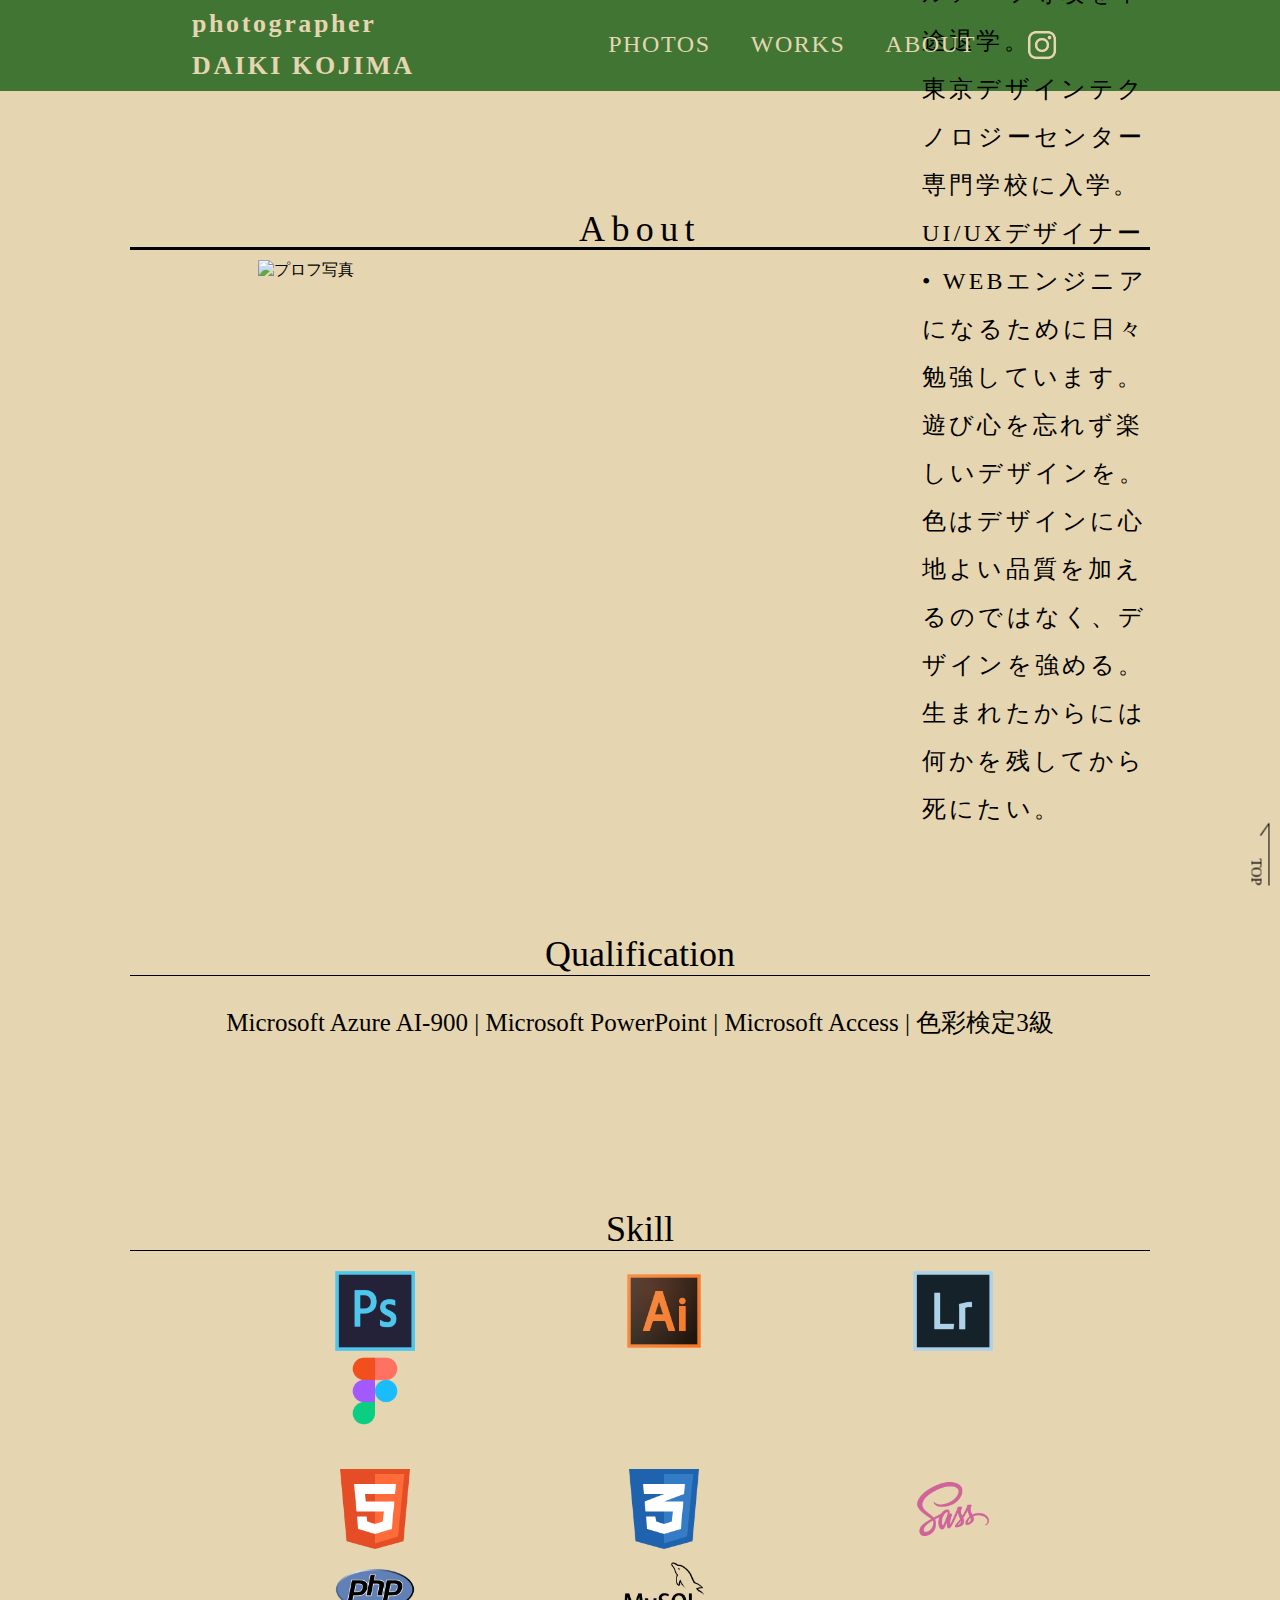
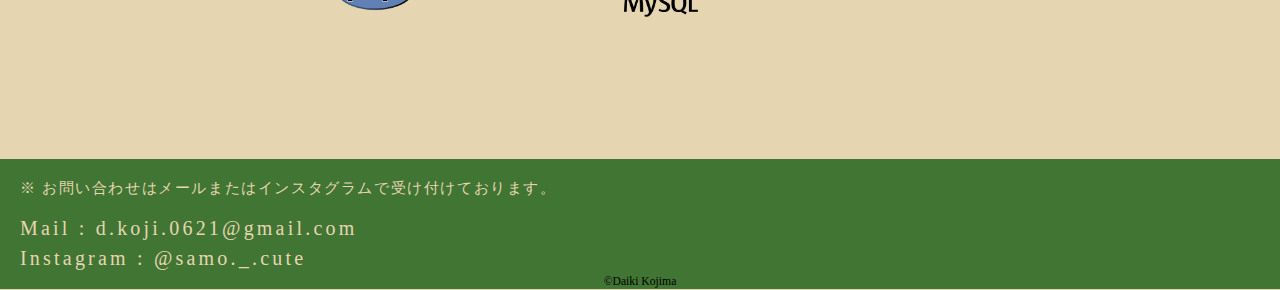
==== Portfolio/html/about.html @ 982846ab "Add files via upload" ====
<!DOCTYPE html>
<html lang="ja">
<head>
    <meta charset="UTF-8">
    <meta http-equiv="X-UA-Compatible" content="IE=edge">
    <meta name="viewport" content="width=device-width, initial-scale=1.0">
    <title>DAIKI  |  Portfolio</title>
    <link rel="icon" href="../profile_img_2.ico" />
    <link rel="stylesheet" href="../css/style.css">
</head>
<body>
    <!-- header -->
    <header id="header">
      <nav id="gnav">
        <div class="nav-box">
          <h1 class="logo">
            <a href="./index.html">
              <span class="text-small">photographer<br />DAIKI KOJIMA</span>
            </a>
          </h1>

          <ul class="menu">
            <li class="menu-nav"><a href="../html/photo.html">PHOTOS</a></li>
            <li class="menu-nav"><a href="../html/work.html">WORKS</a></li>
            <li class="menu-nav"><a href="../html/about.html">ABOUT</a></li>
            <div class="sns">
              <li class="menu-nav">
                <a
                  href="https://www.instagram.com/samo._.cute/"
                  target="_blank"
                  ><img id="instagram" src="../icon_img/insta.png" alt="instagram"
                /></a>
              </li>
            </div>
          </ul>
        </div>
      </nav>
    </header>

    <!-- main -->
    <section id="about">
        <div class="Aboutwrapper">
            <div class="about-wrapper">
                <div class="about-Contents">
                        <h2 class="about-title">About</h2>
                        <div class="about-img">
                            <img src="../profile_img/S__4063728_0.jpg" alt="プロフ写真">
                        </div>
                            <p class="about-text">
                              2000年6月21日生まれ。<br>
                              栃木県出身。<br>
                              桜美林大学 芸術文化学群 ビジュアルアーツ専攻を中途退学。<br>
                              東京デザインテクノロジーセンター専門学校に入学。<br>
                              UI/UXデザイナー • WEBエンジニアになるために日々勉強しています。<br>
                              遊び心を忘れず楽しいデザインを。<br>
                              色はデザインに心地よい品質を加えるのではなく、デザインを強める。<br>
                              生まれたからには何かを残してから死にたい。
                            </p>
                        <div class="skill">
                            <div class="inline">
                                <div class="shikaku-title">Qualification</div>
                                    <div class="shikaku-text">
                                        Microsoft Azure AI-900 | 
                                        Microsoft PowerPoint | 
                                        Microsoft Access | 
                                        色彩検定3級
                                    </div>
                                <div class="skill-title">Skill</div> 
                                      <div class="skill-img">
                                          <ul>
                                            <li><img src="../icon_img/Ps.png"></li>
                                            <li><img src="../icon_img/ai.png"></li>
                                            <li><img src="../icon_img/Lr.png"></li>
                                            <li><img src="../icon_img/figma.png"></li>
                                        </ul>
                                          <br>
                                        <ul>
                                            <li><img src="../icon_img/html.png"></li>
                                            <li><img src="../icon_img/css.png"></li>
                                            <li><img src="../icon_img/sass.png"></li>
                                            <li><img src="../icon_img/php.png"></li>
                                            <li><img src="../icon_img/MySQL.png"></li>
                                        </ul>
                                      </div>
                                </div>
                            </div>
                        </div>
                    </div>
            </div>
        </div>
    </section>

    
    <!-- footer -->
    <section id="footer">
        <div class="footer-wrapper">
          <p id="contact-koko">
            ※ お問い合わせはメールまたはインスタグラムで受け付けております。
          </p>
          <div>
            <ul class="contact-text">
              <li class="mail">Mail : d.koji.0621@gmail.com</li>
              <li class="cont-inst">
                <a
                  href="https://www.instagram.com/samo._.cute/"
                  target="_blank"
                  >Instagram : @samo._.cute
                </a>
              </li>
            </ul>
          </div>
          <div class="copy">
            <small>&copy;Daiki Kojima</small>
          </div>
          <a href="./about.html" id="page-top">TOP</a>
        </div>
      </section>
</main>
<!-- gn.js -->
<script src="./gn.js"></script>
</body>
</html>
---- Portfolio/css/style.css ----
@charset "utf-8";

body{
    margin: 0;
    background-color: #e6d5b1;
    height: auto;
}

a{
    text-decoration: none;
    color: #e6d5b1;
}

img{
    vertical-align: bottom;
    width: 100%;
    height: auto;
}

ul{
    margin: 0;
    padding: 0;
    list-style: none;
}

/*-------- 画像 -------*/

.top-photo-wrapper{
    max-width: 100%;
    height: auto;
    padding: 80px;
    margin: 60px;
    margin-top: 150px;
}

.top-photo-title{
    font-size: 36px;
    font-weight: normal;
    letter-spacing: .4rem;
    line-height: 1;
    margin-bottom: 10px;
    font-family: 'Unna', serif;
    text-align: center;
    border-bottom: solid #000;
}

.photo-view-more{
    margin-top: 50px;
    float: center;
    font-family: 'Unna', serif;
    letter-spacing: 0.3rem;
}

.top-work-wrapper{
    max-width: 100%;
    height: auto;
    padding: 80px;
    margin: 60px;
    margin-top: 150px;
}

.top-work-title{
    font-size: 36px;
    font-weight: normal;
    letter-spacing: .4rem;
    line-height: 1;
    margin-bottom: 10px;
    font-family: 'Unna', serif;
    text-align: center;
    border-bottom: solid #000;
}

.work-view-more{
    margin-top: 50px;
    float: center;
    font-family: 'Unna', serif;
    letter-spacing: 0.3rem;
}

/*------- スライドショー -------*/

.swiper img{
    width: 100%;
    height: auto;
}

.swiper-btn a{
    position: relative;
    display: flex;
    justify-content: space-around;
    align-items: center;
    margin: 0 auto;
    max-width: 200px;
    padding: 10px 25px;
    color: #313131;
    transition: 0.3s ease-in-out;
    font-weight: 600;
}

.swiper-btn a:before,
.swiper-btn a:after{
	content: '';
	width: 18px;
	height: 18px;
	border-color: #000000;
	box-sizing: border-box;
	border-style :solid;
	display: block;
	position: absolute;
	transition: all 0.3s ease-in-out;
}

.swiper-btn a:before{
	top: -6px;
	left: -6px;
	border-width: 2px 0 0 2px;
	z-index: 5;
}

.swiper-btn a:after{
	bottom: -6px;
	right: -6px;
	border-width: 0 2px 2px 0;
}

.swiper-btn a:hover:before,
.swiper-btn a:hover:after{
	width: calc(100% + 12px);
	height: calc(100% + 12px);
	border-color: #000000;
}

.swiper-btn a:hover{
	color: #fff;
	background-color: #000000;
	border-color: #000000;
}

  
/* スライド全体 */
.swiper-slide{
    transition: transform 0.6s;
}
  
/* 左右のスライド */
.swiper-slide-prev,
.swiper-slide-next,
.swiper-slide-duplicate-prev,
.swiper-slide-duplicate-next{
    transform: scale(0.85);
}

/*------- header ----------*/

#gnav{
    width: 100%;
    top: 0;
    z-index: 200;
    background-color: #417534;
}

.nav-box{
    top: 0;
    display: flex;
    justify-content: space-between;
    max-width: 70%;
    margin: 10px auto;
    margin-top: -.1%;
}

.logo{
    display: flex;
    align-items: center;
    line-height: 1.6;
    margin: 0;
    font-size: 26px;
    letter-spacing: 0.1em;
    font-family: 'Unna', serif;
    transition: all .3s ease;
    text-decoration: none;
}

.logo:hover{
    cursor: pointer;
    transform: scale(1.2);
}

.nav-box ul{
    display: flex;
    align-items: center;
    list-style: none;
}

.nav-box li{
    display: list-item;
    padding: 20px;
}

.menu{
    font-size: 24px;
}

.menu-nav{
    font-family: 'Unna', serif;
    letter-spacing: 0.1rem;
}

/*------ ナビアンダーバー ----------*/

.menu-nav a{
  display: inline-block;
  color: #e6d5b1;
  text-decoration:none;
  position: relative;
  transition: .3s;
}

.menu-nav a::after{
	position: absolute;
	bottom: 0;
	left: 50%;
	content: '';
	width: 0;
	height: 1px;
	background-color: #000;
	transition: .3s;
	transform: translateX(-50%);
}

.menu-nav a:hover::after{
	width: 100%;
}

/*------- instagram img --------- */

#instagram{
    width: 52px;
}


/*------- main ---------*/

.main-contents{
    width: 98%;
    margin: 0 auto;
    display: flex;
    justify-content: space-between;
    padding-top: 100px;
    align-items: flex-end;
    position: relative;
}

.main-text{
    font-size: 22px;
    font-family: 'Unna', serif;
    color: #333;
    display: flex;
    justify-content: center;
    align-items: center;
    text-align: center;
    margin: 50px;
}

.main-img{
    width: 70%;
    height: auto;
}

.main-title{
    font-size: 54px;
    font-family: 'Unna', serif;
    margin-bottom: 10em;
    line-height: 1.6;
}

/*----- top-about -----*/

#top-about-main{
    margin: 150px 0;
}

.wrapper{
    width: 100%;
    max-width: 75%;
    margin: 0 auto;
    padding: 0 1.5rem;
}

.top-about-contents{
    display: flex;
    align-items: center;
    justify-content: space-between;
}

.top-about-img{
    width: 22%;
    height: 33%;
    object-fit: cover;
    margin-left: 10%;
}

.top-about-wrapper{
    max-width: 57%;
    height: auto;
    padding: 80px;
}

.top-about-title{
    font-size: 36px;
    font-weight: normal;
    letter-spacing: .4rem;
    line-height: 1;
    margin-bottom: -10px;
    font-family: 'Unna', serif;
    text-align: center;
    border-bottom: solid #000;
}

.top-about-text{
    margin-bottom: 40px;
    line-height: 3rem;
    letter-spacing: 0.1rem;
    font-family: 'Unna', serif;
    text-align: left;
    font-size: 25px;
}

.view-more{
    margin-top: 10px;
    float: right;
    font-family: 'Unna', serif;
    letter-spacing: 0.3rem;
}

.btn a{
    position: relative;
    display: flex;
    justify-content: space-around;
    align-items: center;
    margin: 0 auto;
    max-width: 200px;
    padding: 10px 25px;
    color: #313131;
    transition: 0.3s ease-in-out;
    font-weight: 600;
}

.btn a:before,
.btn a:after{
	content: '';
	width: 18px;
	height: 18px;
	border-color: #000000;
	box-sizing: border-box;
	border-style :solid;
	display: block;
	position: absolute;
	transition: all 0.3s ease-in-out;
}

.btn a:before{
	top: -6px;
	left: -6px;
	border-width: 2px 0 0 2px;
	z-index: 5;
}

.btn a:after{
	bottom: -6px;
	right: -6px;
	border-width: 0 2px 2px 0;
}

.btn a:hover:before,
.btn a:hover:after{
	width: calc(100% + 12px);
	height: calc(100% + 12px);
	border-color: #000000;
}

.btn a:hover{
	color: #fff;
	background-color: #000000;
	border-color: #000000;
}

/*------ photo -----*/

.photo-wrapper{
    max-width: 100%;
    height: auto;
    padding: 80px;
    margin: 50px;
    margin-top: 10px;
}

.photo-title{
    font-size: 36px;
    font-weight: normal;
    letter-spacing: .4rem;
    line-height: 1;
    margin-bottom: 10px;
    font-family: 'Unna', serif;
    text-align: center;
    border-bottom: solid #000;
}

.photos img{
    object-fit: cover;
    width: 380px;
    height: 390px;
    margin: 20px;
    border: double 2px #2c2c2c;
}

.photo-1,.photo-2,.photo-3,.photo-4,.photo-5,
.photo-6,.photo-7,.photo-8,.photo-9{
    display: -webkit-box;
    display: -ms-flexbox;
    display: flex;
    justify-content: center;
    margin-left: auto;
}

/*------ 画像透過 ------*/

.photos a:hover{ 
	opacity:0.5;
	transition:0.2;
}

/*----- works -----*/

.work-wrapper{
    max-width: 100%;
    height: auto;
    padding: 80px;
    margin: 50px;
    margin-top: 10px;
}

.works-menu{
    display: block;
    align-items: start;
}

#work-title{
    font-size: 36px;
    font-weight: normal;
    letter-spacing: .4rem;
    line-height: 1;
    margin-bottom: 10px;
    font-family: 'Unna', serif;
    text-align: center;
}

.daily-ui{
    font-size: 20px;
    font-weight: normal;
    letter-spacing: .4rem;
    line-height: 1;
    margin-bottom: 10px;
    font-family: 'Unna', serif;
    align-items: center;
    display: block;
}

.work-ui-text{
    font-size: 20px;
    font-weight: normal;
    letter-spacing: .4rem;
    line-height: 2;
    margin-bottom: 10px;
    font-family: 'Unna', serif; 
}

.ui-soft{
    font-size: 20px;
    font-weight: normal;
    letter-spacing: .4rem;
    line-height: 1;
    margin-bottom: 10px;
    margin-top: -20px;
    font-family: 'Unna', serif;
    text-align: center;
    border-bottom: solid #000;
}


.web-soft{
    font-size: 20px;
    font-weight: normal;
    letter-spacing: .4rem;
    line-height: 1;
    margin-bottom: 10px;
    font-family: 'Unna', serif;
    text-align: center;
    border-bottom: solid #000;
}

.ui img{
    object-fit: cover;
    display: block;
    width: 380px;
    height: 500px;
    margin: 20px;
    border: double 2px #2c2c2c;
}

.ui-1,
.ui-2,
.ui-3{
    display: -webkit-box;
    display: -ms-flexbox;
    display: flex;
    margin-left: auto;
    margin-left: auto;
    justify-content: center;
}

/*-- 画像透過 --*/
.ui img:hover{ 
	opacity:0.5;
	transition:0.2;
}

#web-title{    
    font-size: 36px;
    font-weight: normal;
    letter-spacing: .4rem;
    line-height: 1;
    margin-bottom: 10px;
    font-family: 'Unna', serif;
    text-align: center;
}

.numo-title{
    font-size: 20px;
    font-weight: normal;
    letter-spacing: .4rem;
    line-height: 2;
    margin-bottom: 10px;
    font-family: 'Unna', serif;
}

.web-numo{
    align-items: center;
    justify-content: center;
}

.web-numo img{
    width: 100%;
    height: auto;
}


.web-numo img:hover{ 
	opacity:0.5;
	transition:0.2;
}

/*----- about -------*/

.about-wrapper{
    max-width: 100%;
    height: auto;
    padding: 80px;
    margin: 50px;
    margin-top: 10px;
}

.about-title{
    font-size: 36px;
    font-weight: normal;
    letter-spacing: .4rem;
    line-height: 1;
    margin-bottom: 10px;
    font-family: 'Unna', serif;
    text-align: center;
    border-bottom: solid #000;
}

.about-text{
    font-size: 24px;
    font-weight: normal;
    letter-spacing: .2rem;
    line-height: 2.0;
    margin-bottom: 10px;
    font-family: 'Unna', serif;
    text-align:  left;
    margin-left: 33em;
    margin-top: -23em;
}

.about-img{
    width: 560px;
    object-fit: cover;
    margin-left: 8em;
}

.shikaku-title{
    text-align: center;
    font-size: 36px;
    font-weight: normal;
    font-family: 'Unna', serif;
    border-bottom: double 1px #000;
    margin-top: 100px;
}

.shikaku-text{
    text-align: center;
    font-family: 'Unna', serif;
    line-height: 4rem;
    font-size: 25px;
    margin-bottom: 50px;
    padding-top: 15px;
}

.skill-title{
    text-align: center;
    font-size: 36px;
    font-weight: normal;
    font-family: 'Unna', serif;
    border-bottom: double 1px #000;
    margin-top: 15%;
}

.skill-design{
    text-align: center;
    font-family: 'Unna', serif;
    line-height: 3rem;
    font-size: 25px;
    padding-top: 15px;
}

.skill-img ul{
    margin-top: 20px;
    align-items: center;
}

.skill-img li{
    display: inline-block;
    justify-content: center;
    width: 80px;
    height: 80px;
    margin-left: 205px;
}

/*----- contact -----*/
.form-wrapper{
    max-width: 100%;
    height: auto;
    padding: 80px;
}

.form-title{
    font-size: 36px;
    font-weight: normal;
    letter-spacing: .4rem;
    line-height: 1;
    margin-bottom: 10px;
    font-family: 'Unna', serif;
    text-align: center;
    padding-bottom: 5px;
    border-bottom: solid #000;
}

.※{
    font-family: 'Unna', serif;
    font-size: 14px;
    text-align: center;
}

.form{
    margin-top: 80px;
    margin-left: auto;
    margin-right: auto;
    max-width: 720px;
}

.form-Item{  
    padding-top: 15px;
    padding-bottom: 15px;
    width: 100%;
    display: flex;
    align-items: center;
}

.form-Item-Label{
    width: 100%;
    max-width: 248px;
    letter-spacing: 0.05em;
    font-weight: bold;
    font-size: 18px;
}

.form-Item-Label.isMsg{
    margin-top: 8px;
    margin-bottom: auto;
}

.form-Item-Label-Required{
    border-radius: 6px;
    margin-right: 8px;
    padding-top: 8px;
    padding-bottom: 8px;
    width: 48px;
    display: inline-block;
    text-align: center;
    background: #545454;
    color: #fff;
    font-size: 14px;
}

.form-Item-Input{
    border: 1px solid #ddd;
    border-radius: 6px;
    margin-left: 40px;
    padding-left: 1em;
    padding-right: 1em;
    height: 48px;
    flex: 1;
    width: 100%;
    max-width: 410px;
    background: #eaedf2;
    font-size: 18px;
}

.form-Item-Textarea{
    border: 1px solid #ddd;
    border-radius: 6px;
    margin-left: 40px;
    padding-left: 1em;
    padding-right: 1em;
    height: 216px;
    flex: 1;
    width: 100%;
    max-width: 410px;
    background: #eaedf2;
    font-size: 18px;
}

.form-Btn-send{
    border-radius: 6px;
    margin-top: 32px;
    margin-left: auto;
    margin-right: auto;
    padding-top: 15px;
    padding-bottom: 15px;
    width: 280px;
    display: block;
    letter-spacing: 0.05em;
    background: #545454;
    color: #fff;
    font-weight: bold;
    font-size: 20px;
}

.form-Btn-re{
    border-radius: 6px;
    margin-top: 32px;
    margin-left: auto;
    margin-right: auto;
    padding-top: 15px;
    padding-bottom: 15px;
    width: 280px;
    display: block;
    letter-spacing: 0.05em;
    background: #545454;
    color: #fff;
    font-weight: bold;
    font-size: 20px;
}

.Btn{
    display: flex;
    text-align: center;
}

.form-Btn-send:hover,
.form-Btn-re:hover{
    background-color: #654d01;
}

/*----- footer -----*/

.footer-wrapper{
    width: 100%;
    height: auto;
    background-color: #417534;
}

#contact-koko{
    text-align: left;
    font-size: 15px;
    font-family: 'Unna',serif;
    letter-spacing: .1rem;
    padding-top: 20px;
    padding-left: 20px;
    color: #e6d5b1;
}

.contact-text{
    text-align: left;
    font-size: 20px;
    font-family: 'Unna', serif;
    letter-spacing: .2rem;
    line-height: 1.5;
    padding-left: 20px;
    color: #e6d5b1;
}

.copy{
    text-align: center;
    font-size: 14px;
}

/*---- top-bottom ----*/
#page-top{
    position: fixed;
    right: 5px;
    bottom: 20px;
    height: 50px;
    text-decoration: none;
    font-weight: normal;
    font-family: 'Unna', serif;
    transform: rotate(90deg);
    font-size: 90%;
    line-height: 1.5rem;
    color: #000000;
    padding: 0 0 0 35px;
    border-top: solid 1px;
}

#page-top:before{
    content: "";
    display: block;
    position: absolute;
    top: -1px;
    left: 0px;
    width: 15px;
    border-top: solid 1px;
    transform: rotate(35deg);
    transform-origin: left top;
}
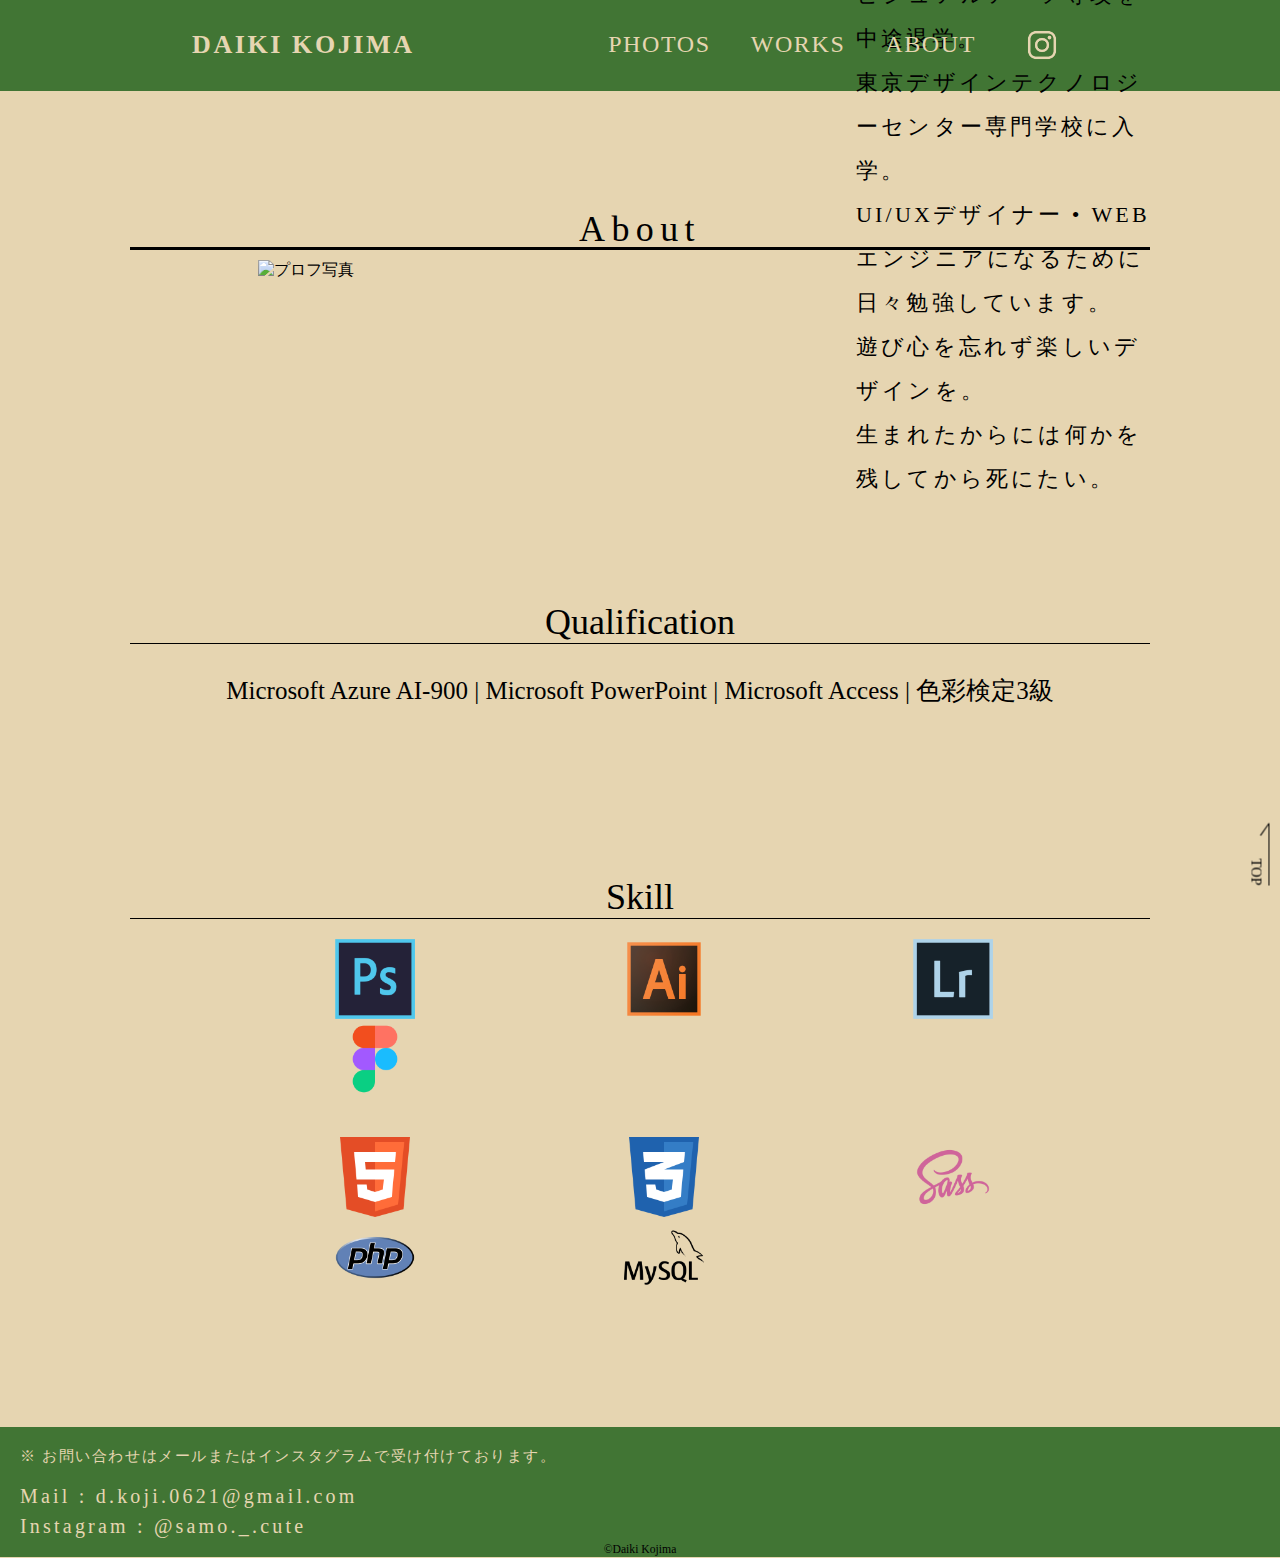
==== commit 98aec190: "Add files via upload" ====
--- a/Portfolio/html/about.html
+++ b/Portfolio/html/about.html
@@ -15,7 +15,7 @@
         <div class="nav-box">
           <h1 class="logo">
             <a href="./index.html">
-              <span class="text-small">photographer<br />DAIKI KOJIMA</span>
+              <span class="text-small">DAIKI KOJIMA</span>
             </a>
           </h1>
 
@@ -53,7 +53,6 @@
                               東京デザインテクノロジーセンター専門学校に入学。<br>
                               UI/UXデザイナー • WEBエンジニアになるために日々勉強しています。<br>
                               遊び心を忘れず楽しいデザインを。<br>
-                              色はデザインに心地よい品質を加えるのではなく、デザインを強める。<br>
                               生まれたからには何かを残してから死にたい。
                             </p>
                         <div class="skill">
--- a/Portfolio/css/style.css
+++ b/Portfolio/css/style.css
@@ -251,7 +251,7 @@
 }
 
 .main-text{
-    font-size: 22px;
+    font-size: 18px;
     font-family: 'Unna', serif;
     color: #333;
     display: flex;
@@ -581,7 +581,7 @@
 }
 
 .about-text{
-    font-size: 24px;
+    font-size: 22px;
     font-weight: normal;
     letter-spacing: .2rem;
     line-height: 2.0;
@@ -589,11 +589,11 @@
     font-family: 'Unna', serif;
     text-align:  left;
     margin-left: 33em;
-    margin-top: -23em;
+    margin-top: -20em;
 }
 
 .about-img{
-    width: 560px;
+    width: 450px;
     object-fit: cover;
     margin-left: 8em;
 }
